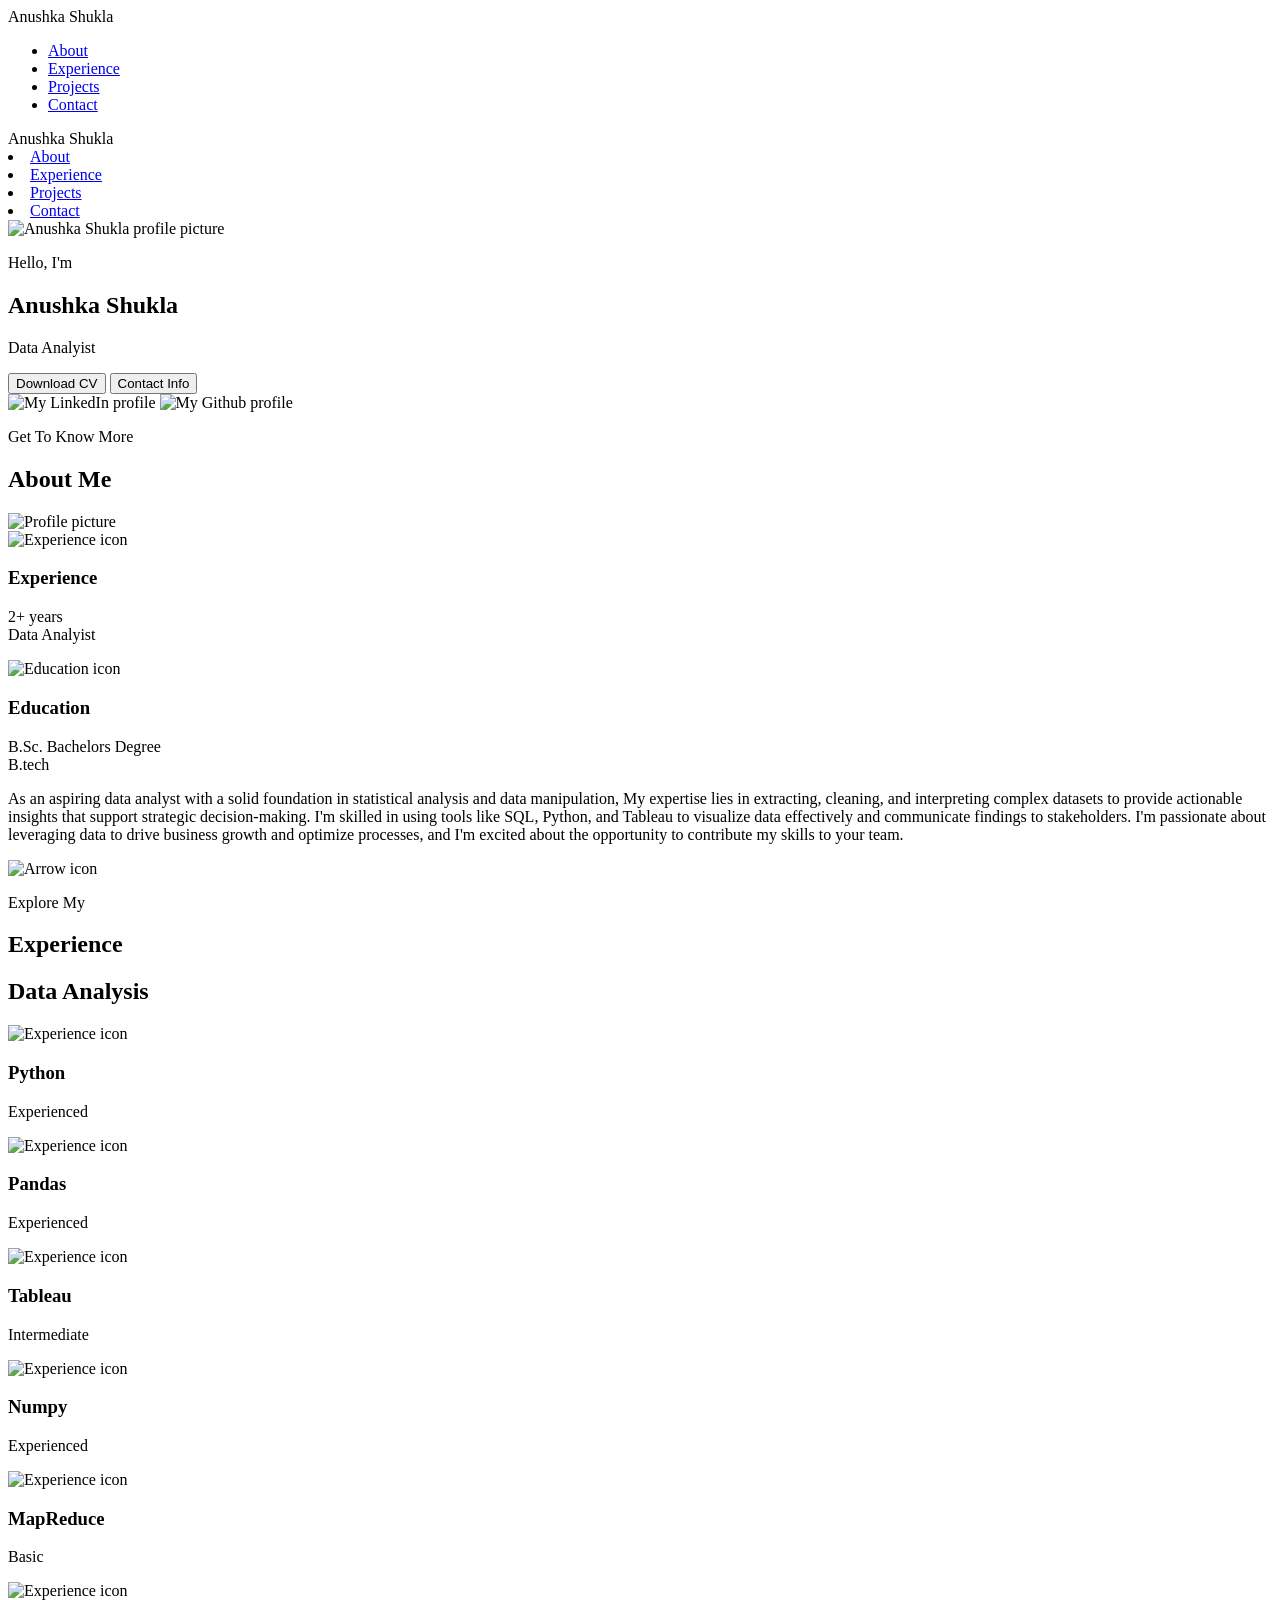
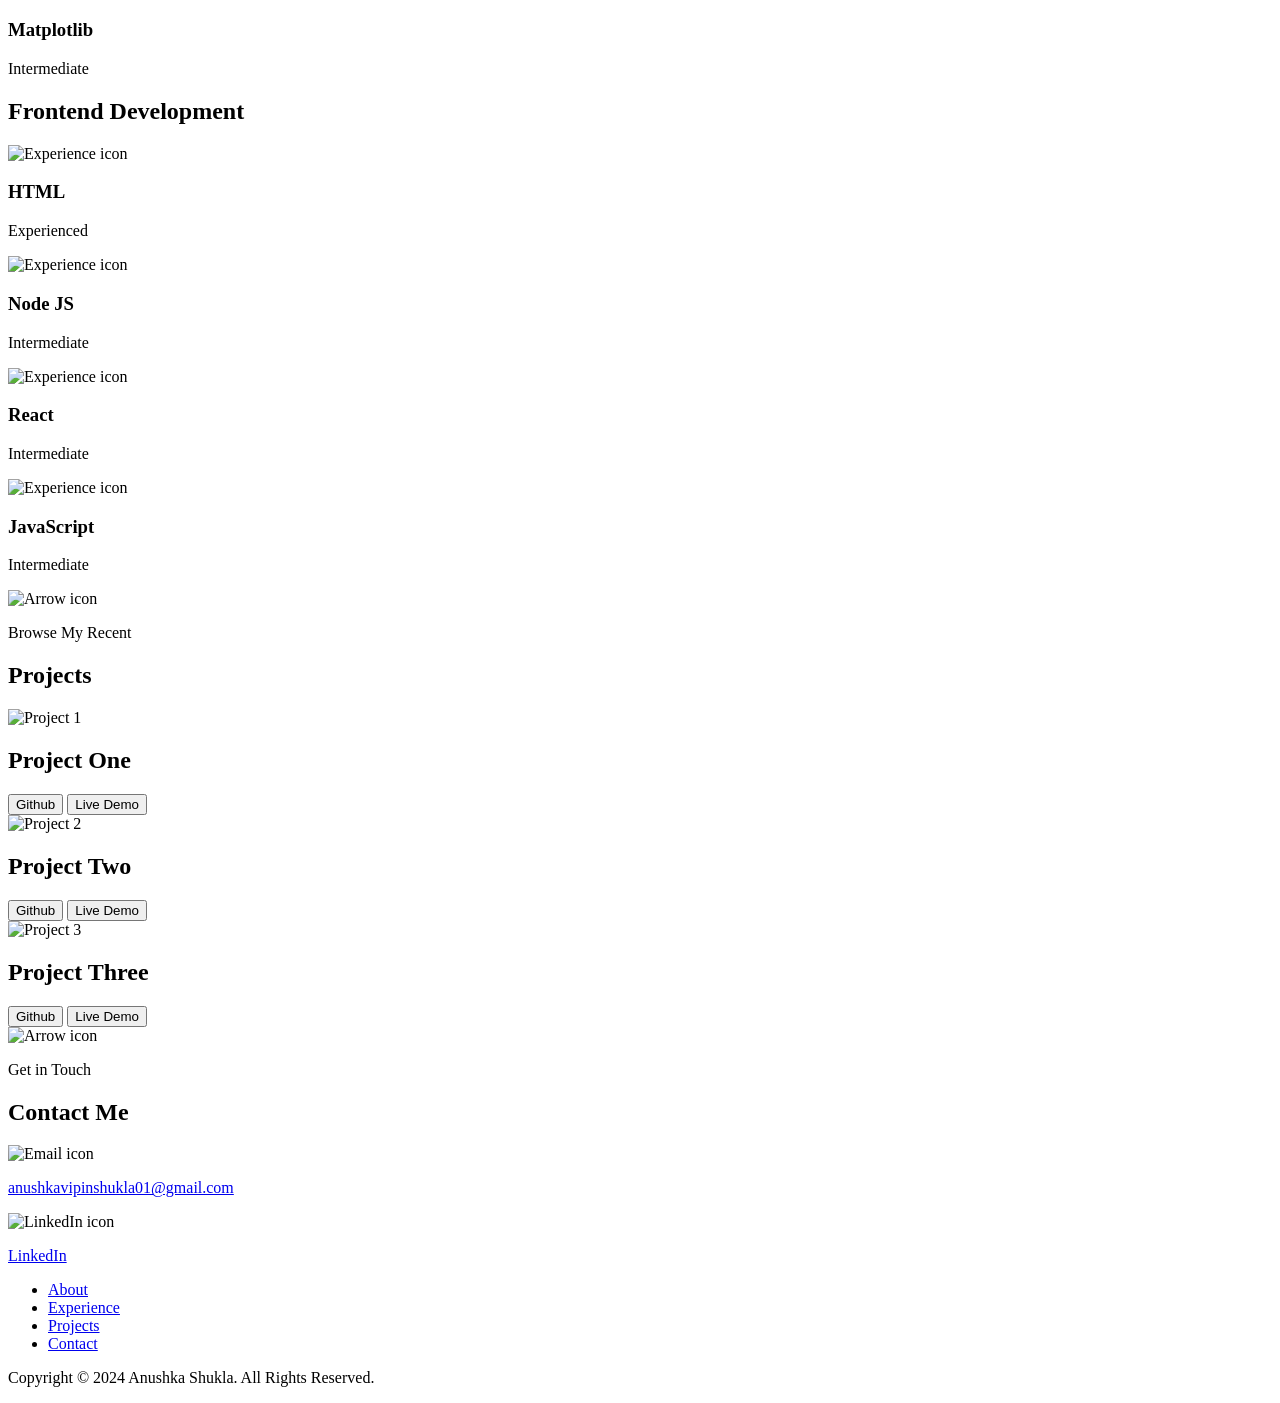
==== index.html @ f09dacac "Add files via upload" ====
<!DOCTYPE html>
<html lang="en">
  <head>
    <meta charset="UTF-8" />
    <meta http-equiv="X-UA-Compatible" content="IE=edge" />
    <meta name="viewport" content="width=device-width, initial-scale=1.0" />
    <title>My Portfolio</title>
    <link rel="stylesheet" href="style.css" />
    <link rel="stylesheet" href="mediaqueries.css" />
  </head>
  <body>
    <nav id="desktop-nav">
      <div class="logo">Anushka Shukla</div>
      <div>
        <ul class="nav-links">
          <li><a href="#about">About</a></li>
          <li><a href="#experience">Experience</a></li>
          <li><a href="#projects">Projects</a></li>
          <li><a href="#contact">Contact</a></li>
        </ul>
      </div>
    </nav>
    <nav id="hamburger-nav">
      <div class="logo">Anushka Shukla</div>
      <div class="hamburger-menu">
        <div class="hamburger-icon" onclick="toggleMenu()">
          <span></span>
          <span></span>
          <span></span>
        </div>
        <div class="menu-links">
          <li><a href="#about" onclick="toggleMenu()">About</a></li>
          <li><a href="#experience" onclick="toggleMenu()">Experience</a></li>
          <li><a href="#projects" onclick="toggleMenu()">Projects</a></li>
          <li><a href="#contact" onclick="toggleMenu()">Contact</a></li>
        </div>
      </div>
    </nav>
    <section id="profile">
      <div class="section__pic-container">
        <img src="./assets/profile-pic.jpeg" alt="Anushka Shukla profile picture" />
      </div>
      <div class="section__text">
        <p class="section__text__p1">Hello, I'm</p>
        <h1 class="title">Anushka Shukla</h1>
        <p class="section__text__p2">Data Analyist</p>
        <div class="btn-container">
          <button
            class="btn btn-color-2"
            onclick="window.open('./assets/resume(1).pfd')"
           >
            Download CV
          </button>
          <button class="btn btn-color-1" onclick="location.href='./#contact'">
            Contact Info
          </button>
        </div>
        <div id="socials-container">
          <img
            src="./assets/linkedin.png"
            alt="My LinkedIn profile"
            class="icon"
            onclick="location.href='https://www.linkedin.com/in/anushka-shukla-039b04221/'"
          />
          <img
            src="./assets/github.png"
            alt="My Github profile"
            class="icon"
            onclick="location.href='https://github.com/shuklanushka28'"
          />
        </div>
      </div>
    </section>
    <section id="about">
      <p class="section__text__p1">Get To Know More</p>
      <h1 class="title">About Me</h1>
      <div class="section-container">
        <div class="section__pic-container">
          <img
            src="./assets/myprofile-pic.jpg"
            alt="Profile picture"
            class="about-pic"
          />
        </div>
        <div class="about-details-container">
          <div class="about-containers">
            <div class="details-container">
              <img
                src="./assets/experience.png"
                alt="Experience icon"
                class="icon"
              />
              <h3>Experience</h3>
              <p>2+ years <br />Data Analyist</p>
            </div>
            <div class="details-container">
              <img
                src="./assets/education.png"
                alt="Education icon"
                class="icon"
              />
              <h3>Education</h3>
              <p>B.Sc. Bachelors Degree<br />B.tech</p>
            </div>
          </div>
          <div class="text-container">
            <p>
             
              As an aspiring data analyst with a solid foundation in statistical analysis and data manipulation,
              My expertise lies in extracting, cleaning, and interpreting complex datasets to provide actionable insights that support strategic decision-making.
              I'm skilled in using tools like SQL, Python, and Tableau to visualize data effectively and communicate findings to stakeholders. 
              I'm passionate about leveraging data to drive business growth and optimize processes, and I'm excited about the opportunity to contribute my skills to your team.
            </p>
          </div>
        </div>
      </div>
      <img
        src="./assets/arrow.png"
        alt="Arrow icon"
        class="icon arrow"
        onclick="location.href='./#experience'"
      />
    </section>
    <section id="experience">
      <p class="section__text__p1">Explore My</p>
      <h1 class="title">Experience</h1>
      <div class="experience-details-container">
        <div class="about-containers">
          <div class="details-container">
            <h2 class="experience-sub-title">Data Analysis</h2>
            <div class="article-container">
              <article>
                <img
                  src="./assets/checkmark.png"
                  alt="Experience icon"
                  class="icon"
                />
                <div>
                  <h3>Python</h3>
                  <p>Experienced</p>
                </div>
              </article>
              <article>
                <img
                  src="./assets/checkmark.png"
                  alt="Experience icon"
                  class="icon"
                />
                <div>
                  <h3>Pandas</h3>
                  <p>Experienced</p>
                </div>
              </article>
              <article>
                <img
                  src="./assets/checkmark.png"
                  alt="Experience icon"
                  class="icon"
                />
                <div>
                  <h3>Tableau</h3>
                  <p>Intermediate</p>
                </div>
              </article>
              <article>
                <img
                  src="./assets/checkmark.png"
                  alt="Experience icon"
                  class="icon"
                />
                <div>
                  <h3>Numpy</h3>
                  <p>Experienced</p>
                </div>
              </article>
              <article>
                <img
                  src="./assets/checkmark.png"
                  alt="Experience icon"
                  class="icon"
                />
                <div>
                  <h3>MapReduce</h3>
                  <p>Basic</p>
                </div>
              </article>
              <article>
                <img
                  src="./assets/checkmark.png"
                  alt="Experience icon"
                  class="icon"
                />
                <div>
                  <h3>Matplotlib</h3>
                  <p>Intermediate</p>
                </div>
              </article>
            </div>
          </div>
          <div class="details-container">
            <h2 class="experience-sub-title">Frontend Development</h2>
            <div class="article-container">
              <article>
                <img
                  src="./assets/checkmark.png"
                  alt="Experience icon"
                  class="icon"
                />
                <div>
                  <h3>HTML</h3>
                  <p>Experienced</p>
                </div>
              </article>
              <article>
                <img
                  src="./assets/checkmark.png"
                  alt="Experience icon"
                  class="icon"
                />
                <div>
                  <h3>Node JS</h3>
                  <p>Intermediate</p>
                </div>
              </article>
              <article>
                <img
                  src="./assets/checkmark.png"
                  alt="Experience icon"
                  class="icon"
                />
                <div>
                  <h3>React</h3>
                  <p>Intermediate</p>
                </div>
              </article>
              <article>
                <img
                  src="./assets/checkmark.png"
                  alt="Experience icon"
                  class="icon"
                />
                <div>
                  <h3>JavaScript</h3>
                  <p>Intermediate</p>
                </div>
              </article>
            </div>
          </div>
        </div>
      </div>
      <img
        src="./assets/arrow.png"
        alt="Arrow icon"
        class="icon arrow"
        onclick="location.href='./#projects'"
      />
    </section>
    <section id="projects">
      <p class="section__text__p1">Browse My Recent</p>
      <h1 class="title">Projects</h1>
      <div class="experience-details-container">
        <div class="about-containers">
          <div class="details-container color-container">
            <div class="article-container">
              <img
                src="./assets/project-1.png"
                alt="Project 1"
                class="project-img"
              />
            </div>
            <h2 class="experience-sub-title project-title">Project One</h2>
            <div class="btn-container">
              <button
                class="btn btn-color-2 project-btn"
                onclick="location.href='https://github.com/'"
              >
                Github
              </button>
              <button
                class="btn btn-color-2 project-btn"
                onclick="location.href='https://github.com/'"
              >
                Live Demo
              </button>
            </div>
          </div>
          <div class="details-container color-container">
            <div class="article-container">
              <img
                src="./assets/project-2.png"
                alt="Project 2"
                class="project-img"
              />
            </div>
            <h2 class="experience-sub-title project-title">Project Two</h2>
            <div class="btn-container">
              <button
                class="btn btn-color-2 project-btn"
                onclick="location.href='https://github.com/'"
              >
                Github
              </button>
              <button
                class="btn btn-color-2 project-btn"
                onclick="location.href='https://github.com/'"
              >
                Live Demo
              </button>
            </div>
          </div>
          <div class="details-container color-container">
            <div class="article-container">
              <img
                src="./assets/project-3.png"
                alt="Project 3"
                class="project-img"
              />
            </div>
            <h2 class="experience-sub-title project-title">Project Three</h2>
            <div class="btn-container">
              <button
                class="btn btn-color-2 project-btn"
                onclick="location.href='https://github.com/'"
              >
                Github
              </button>
              <button
                class="btn btn-color-2 project-btn"
                onclick="location.href='https://github.com/'"
              >
                Live Demo
              </button>
            </div>
          </div>
        </div>
      </div>
      <img
        src="./assets/arrow.png"
        alt="Arrow icon"
        class="icon arrow"
        onclick="location.href='./#contact'"
      />
    </section>
    <section id="contact">
      <p class="section__text__p1">Get in Touch</p>
      <h1 class="title">Contact Me</h1>
      <div class="contact-info-upper-container">
        <div class="contact-info-container">
          <img
            src="./assets/email.png"
            alt="Email icon"
            class="icon contact-icon email-icon"
          />
          <p><a href="mailto:examplemail@gmail.com">anushkavipinshukla01@gmail.com</a></p>
        </div>
        <div class="contact-info-container">
          <img
            src="./assets/linkedin.png"
            alt="LinkedIn icon"
            class="icon contact-icon"
          />
          <p><a href="https://www.linkedin.com/in/anushka-shukla-039b04221/">LinkedIn</a></p>
        </div>
      </div>
    </section>
    <footer>
      <nav>
        <div class="nav-links-container">
          <ul class="nav-links">
            <li><a href="#about">About</a></li>
            <li><a href="#experience">Experience</a></li>
            <li><a href="#projects">Projects</a></li>
            <li><a href="#contact">Contact</a></li>
          </ul>
        </div>
      </nav>
      <p>Copyright &#169; 2024 Anushka Shukla. All Rights Reserved.</p>
    </footer>
    <script src="script.js"></script>
  </body>
</html>
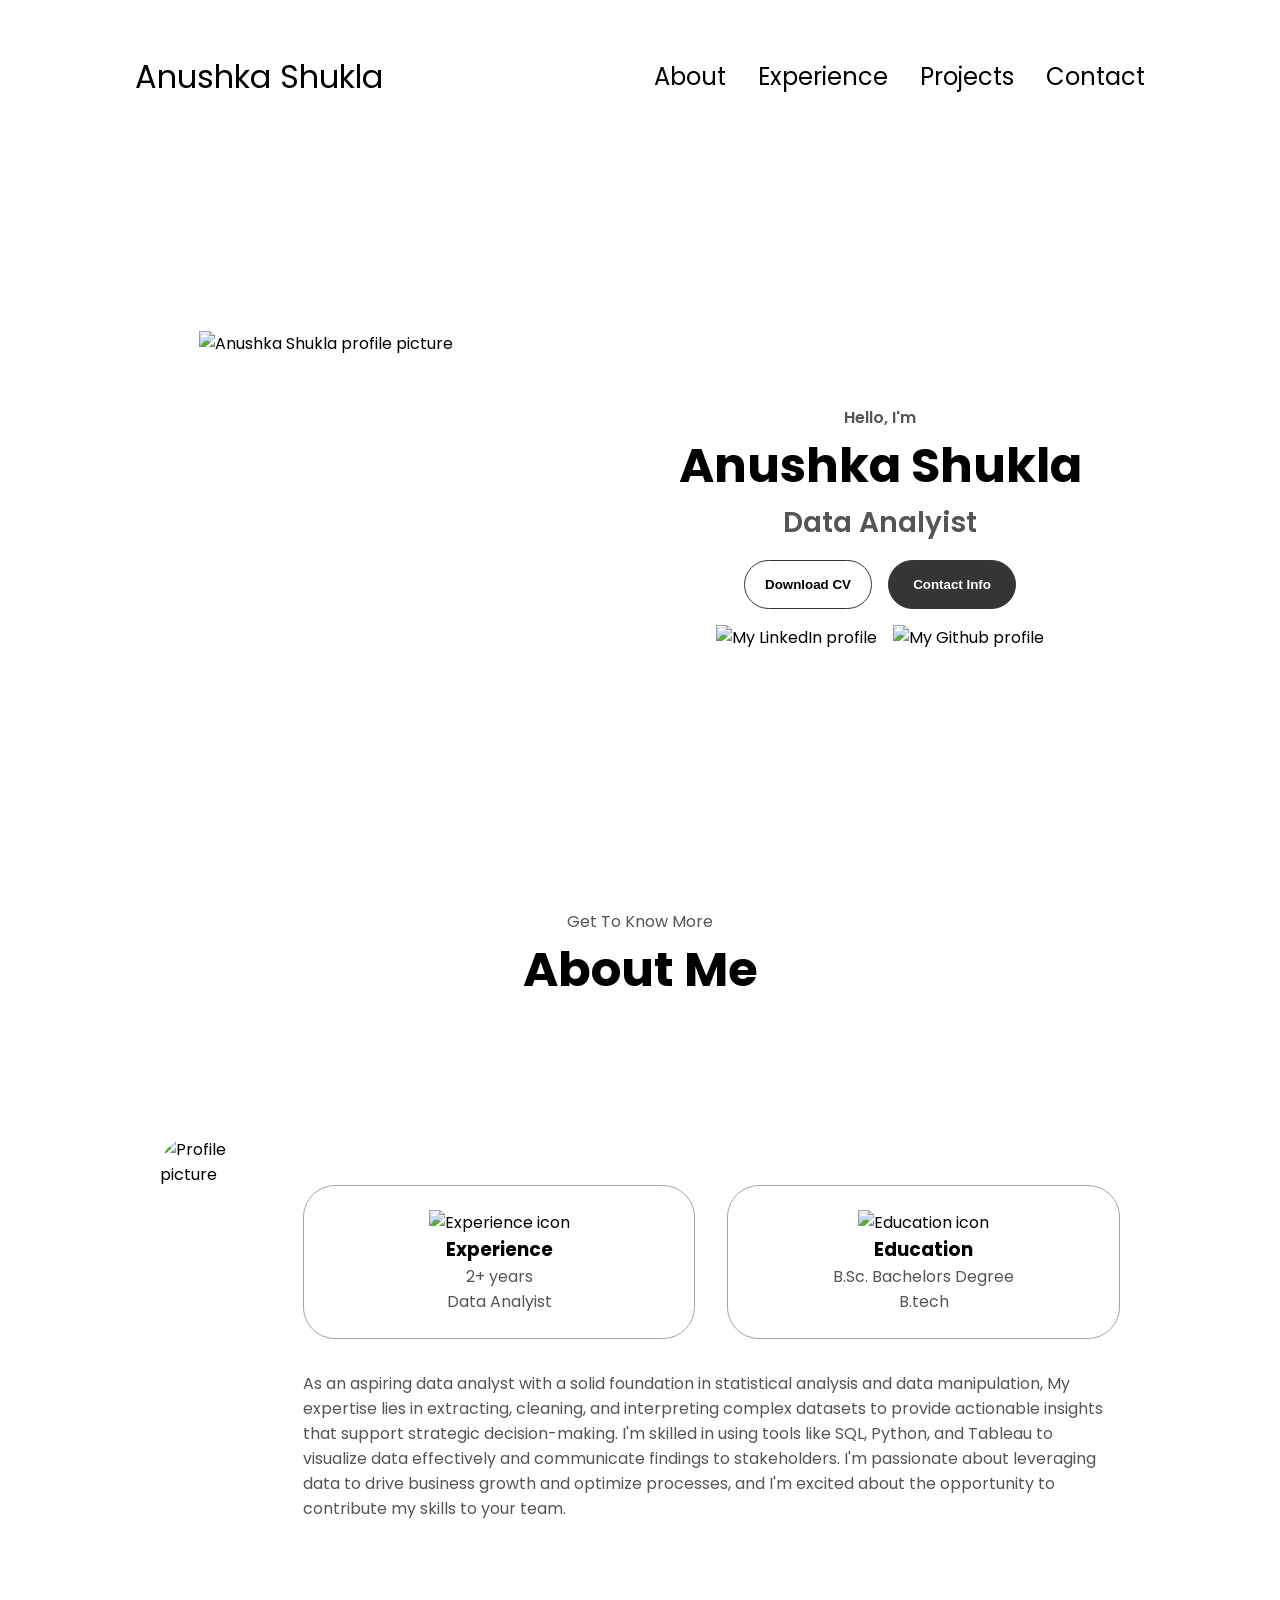
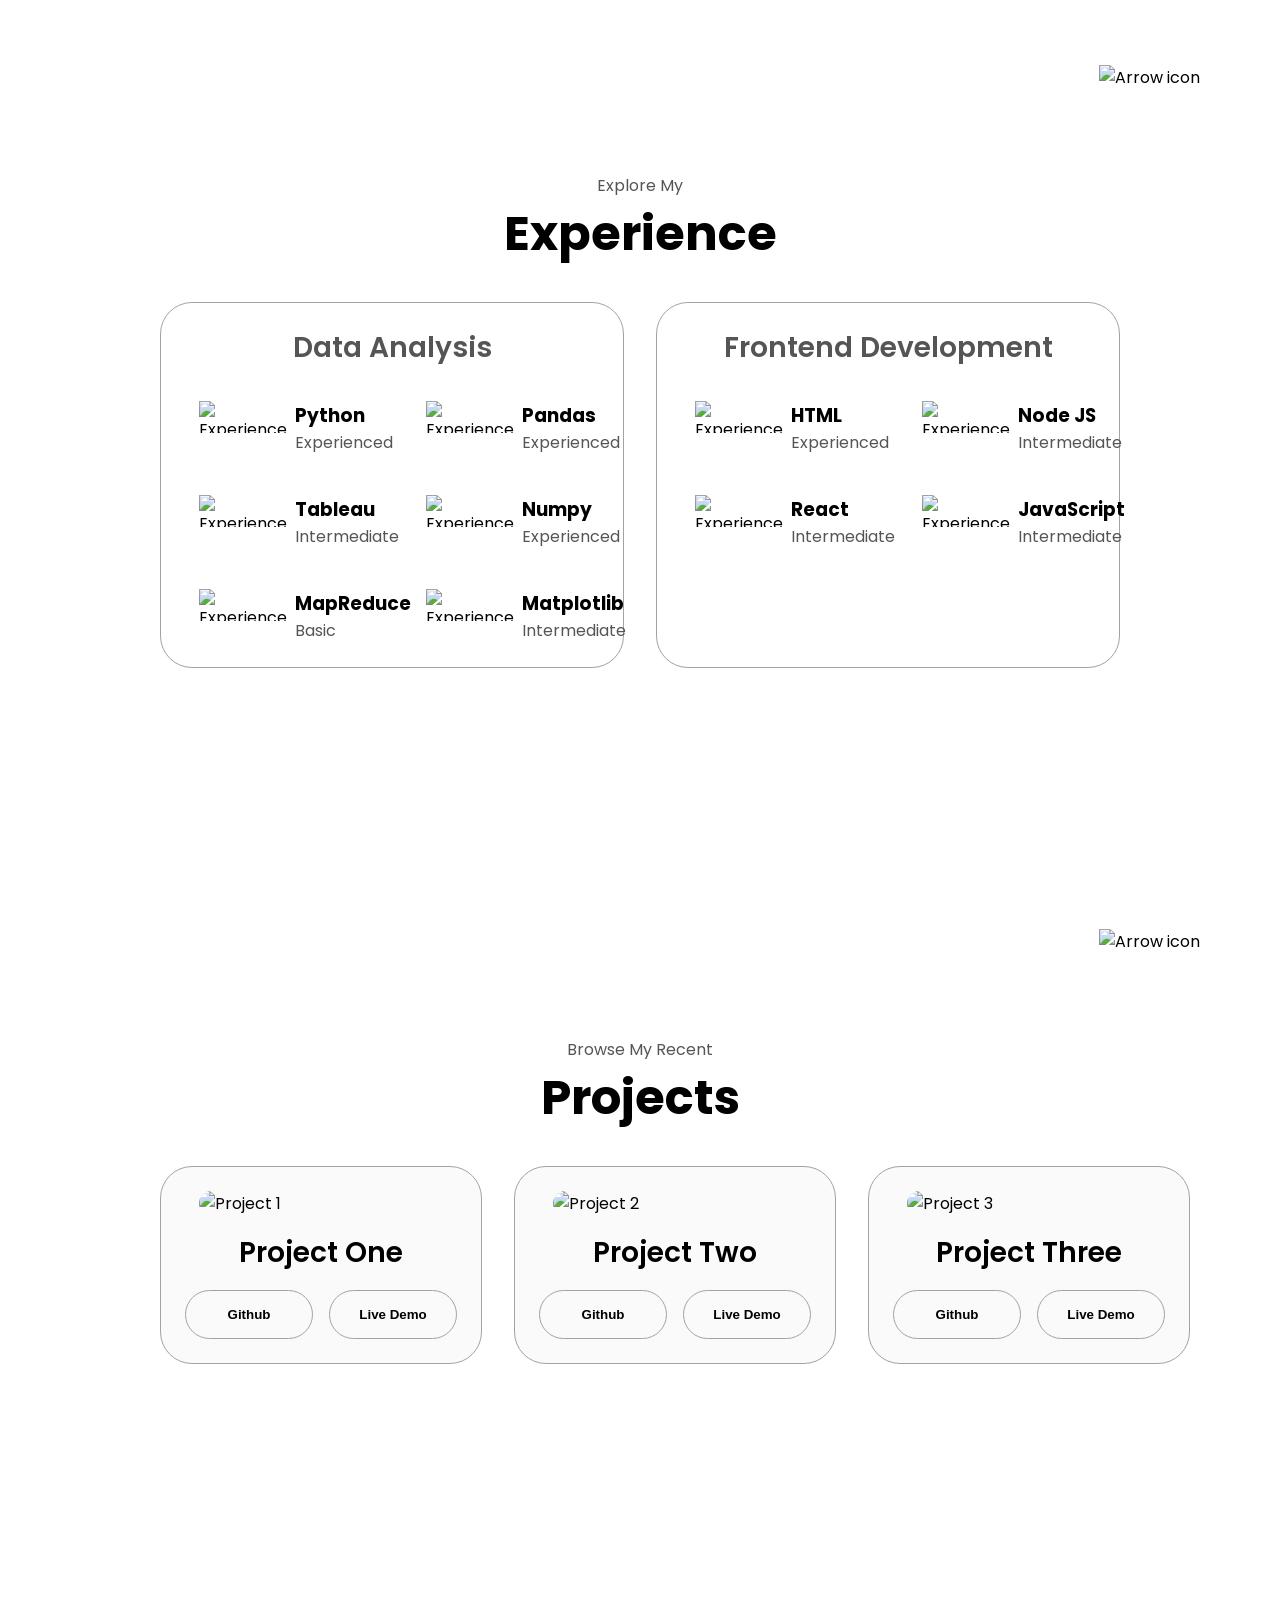
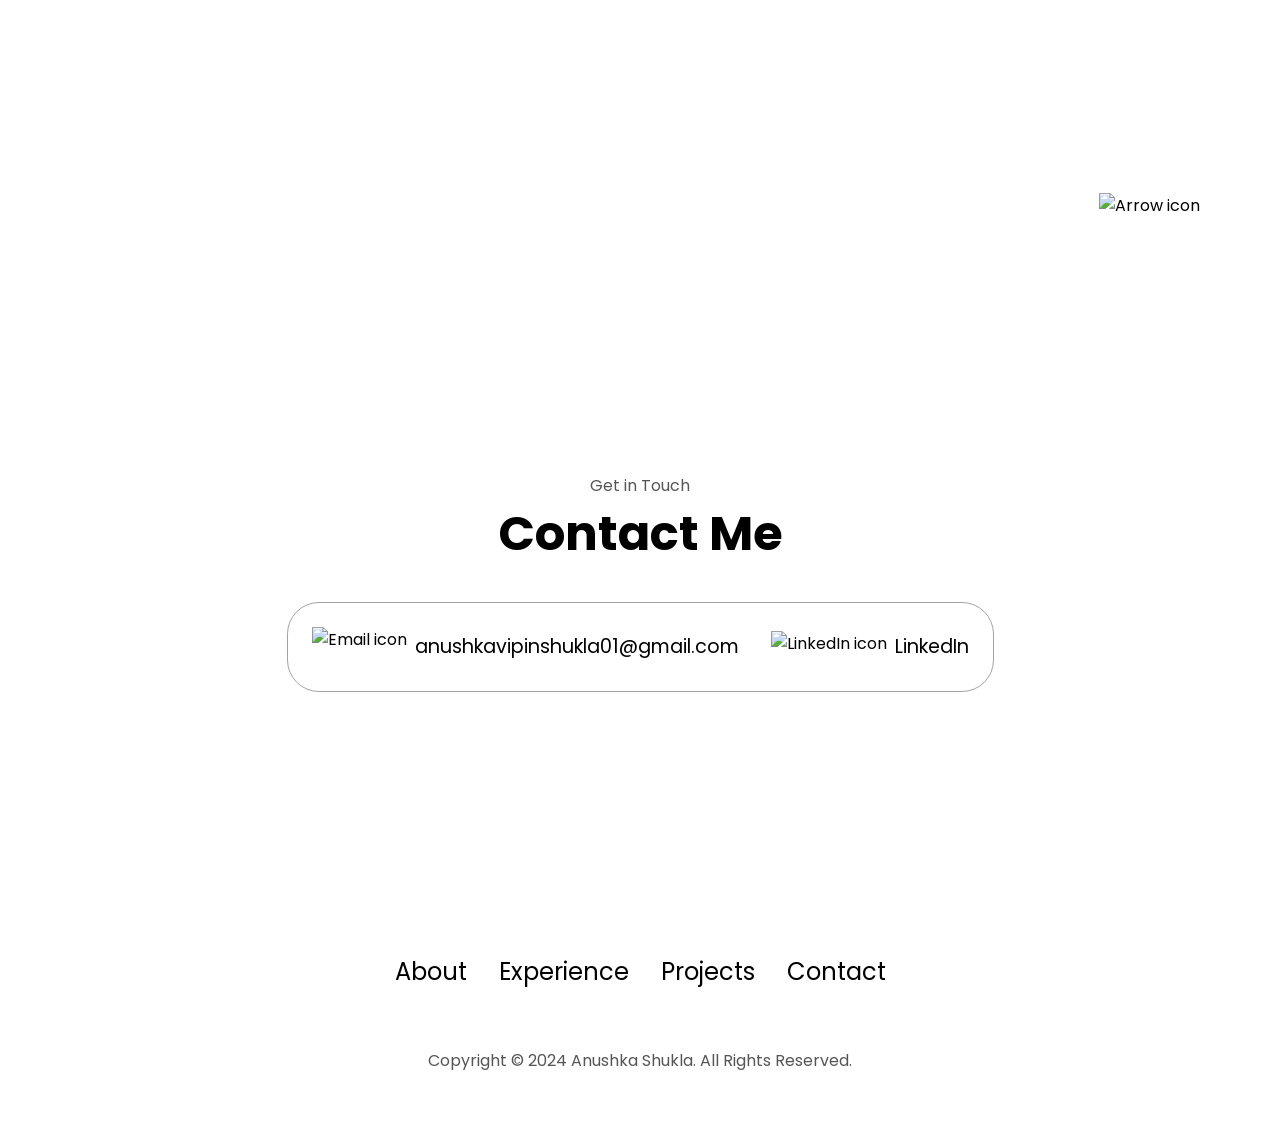
==== commit d16fdae0: "Update index.html" ====
--- a/index.html
+++ b/index.html
@@ -1,4 +1,4 @@
-<!DOCTYPE html>
+  <!DOCTYPE html>
 <html lang="en">
   <head>
     <meta charset="UTF-8" />
@@ -38,7 +38,7 @@
     </nav>
     <section id="profile">
       <div class="section__pic-container">
-        <img src="./assets/profile-pic.jpeg" alt="Anushka Shukla profile picture" />
+        <img src="assets/profile-pic.jpeg" alt="Anushka Shukla profile picture" />
       </div>
       <div class="section__text">
         <p class="section__text__p1">Hello, I'm</p>
@@ -378,4 +378,4 @@
     </footer>
     <script src="script.js"></script>
   </body>
-</html>+</html>
--- a/style.css
+++ b/style.css
@@ -0,0 +1,430 @@
+@import url("https://fonts.googleapis.com/css2?family=Poppins:wght@300;400;500;600&display=swap");
+
+* {
+  margin: 0;
+  padding: 0;
+}
+
+body {
+  font-family: "Poppins", sans-serif;
+}
+
+html {
+  scroll-behavior: smooth;
+}
+
+p {
+  color: rgb(85, 85, 85);
+}
+
+/* TRANSITION */
+
+a,
+.btn {
+  transition: all 300ms ease;
+}
+
+/* DESKTOP NAV */
+
+nav,
+.nav-links {
+  display: flex;
+}
+
+nav {
+  justify-content: space-around;
+  align-items: center;
+  height: 17vh;
+}
+
+.nav-links {
+  gap: 2rem;
+  list-style: none;
+  font-size: 1.5rem;
+}
+
+a {
+  color: black;
+  text-decoration: none;
+  text-decoration-color: white;
+}
+
+a:hover {
+  color: grey;
+  text-decoration: underline;
+  text-underline-offset: 1rem;
+  text-decoration-color: rgb(181, 181, 181);
+}
+
+.logo {
+  font-size: 2rem;
+}
+
+.logo:hover {
+  cursor: default;
+}
+
+/* HAMBURGER MENU */
+
+#hamburger-nav {
+  display: none;
+}
+
+.hamburger-menu {
+  position: relative;
+  display: inline-block;
+}
+
+.hamburger-icon {
+  display: flex;
+  flex-direction: column;
+  justify-content: space-between;
+  height: 24px;
+  width: 30px;
+  cursor: pointer;
+}
+
+.hamburger-icon span {
+  width: 100%;
+  height: 2px;
+  background-color: black;
+  transition: all 0.3 ease-in-out;
+}
+
+.menu-links {
+  position: absolute;
+  top: 100%;
+  right: 0;
+  background-color: white;
+  width: fit-content;
+  max-height: 0;
+  overflow: hidden;
+  transition: all 0.3 ease-in-out;
+}
+
+.menu-links a {
+  display: block;
+  padding: 10px;
+  text-align: center;
+  font-size: 1.5rem;
+  color: black;
+  text-decoration: none;
+  transition: all 0.3 ease-in-out;
+}
+
+.menu-links li {
+  list-style: none;
+}
+
+.menu-links.open {
+  max-height: 300px;
+}
+
+.hamburger-icon.open span:first-child {
+  transform: rotate(45deg) translate(10px, 5px);
+}
+
+.hamburger-icon.open span:nth-child(2) {
+  opacity: 0;
+}
+
+.hamburger-icon.open span:last-child {
+  transform: rotate(-45deg) translate(10px, -5px);
+}
+
+.hamburger-icon span:first-child {
+  transform: none;
+}
+
+.hamburger-icon span:first-child {
+  opacity: 1;
+}
+
+.hamburger-icon span:first-child {
+  transform: none;
+}
+
+/* SECTIONS */
+
+section {
+  padding-top: 4vh;
+  height: 96vh;
+  margin: 0 10rem;
+  box-sizing: border-box;
+  min-height: fit-content;
+}
+
+.section-container {
+  display: flex;
+}
+
+/* PROFILE SECTION */
+
+#profile {
+  display: flex;
+  justify-content: center;
+  gap: 5rem;
+  height: 80vh;
+}
+
+.section__pic-container {
+  display: flex;
+  height: 400px;
+  width: 400px;
+  margin: auto 0;
+}
+
+.section__text {
+  align-self: center;
+  text-align: center;
+}
+
+.section__text p {
+  font-weight: 600;
+}
+
+.section__text__p1 {
+  text-align: center;
+}
+
+.section__text__p2 {
+  font-size: 1.75rem;
+  margin-bottom: 1rem;
+}
+
+.title {
+  font-size: 3rem;
+  text-align: center;
+}
+
+#socials-container {
+  display: flex;
+  justify-content: center;
+  margin-top: 1rem;
+  gap: 1rem;
+}
+
+/* ICONS */
+
+.icon {
+  cursor: pointer;
+  height: 2rem;
+}
+
+/* BUTTONS */
+
+.btn-container {
+  display: flex;
+  justify-content: center;
+  gap: 1rem;
+}
+
+.btn {
+  font-weight: 600;
+  transition: all 300ms ease;
+  padding: 1rem;
+  width: 8rem;
+  border-radius: 2rem;
+}
+
+.btn-color-1,
+.btn-color-2 {
+  border: rgb(53, 53, 53) 0.1rem solid;
+}
+
+.btn-color-1:hover,
+.btn-color-2:hover {
+  cursor: pointer;
+}
+
+.btn-color-1,
+.btn-color-2:hover {
+  background: rgb(53, 53, 53);
+  color: white;
+}
+
+.btn-color-1:hover {
+  background: rgb(0, 0, 0);
+}
+
+.btn-color-2 {
+  background: none;
+}
+
+.btn-color-2:hover {
+  border: rgb(255, 255, 255) 0.1rem solid;
+}
+
+.btn-container {
+  gap: 1rem;
+}
+
+/* ABOUT SECTION */
+
+#about {
+  position: relative;
+}
+
+.about-containers {
+  gap: 2rem;
+  margin-bottom: 2rem;
+  margin-top: 2rem;
+}
+
+.about-details-container {
+  justify-content: center;
+  flex-direction: column;
+}
+
+.about-containers,
+.about-details-container {
+  display: flex;
+}
+
+.about-pic {
+  border-radius: 2rem;
+}
+
+.arrow {
+  position: absolute;
+  right: -5rem;
+  bottom: 2.5rem;
+}
+
+.details-container {
+  padding: 1.5rem;
+  flex: 1;
+  background: white;
+  border-radius: 2rem;
+  border: rgb(53, 53, 53) 0.1rem solid;
+  border-color: rgb(163, 163, 163);
+  text-align: center;
+}
+
+.section-container {
+  gap: 4rem;
+  height: 80%;
+}
+
+.section__pic-container {
+  height: 400px;
+  width: 400px;
+  margin: auto 0;
+}
+
+/* EXPERIENCE SECTION */
+
+#experience {
+  position: relative;
+}
+
+.experience-sub-title {
+  color: rgb(85, 85, 85);
+  font-weight: 600;
+  font-size: 1.75rem;
+  margin-bottom: 2rem;
+}
+
+.experience-details-container {
+  display: flex;
+  justify-content: center;
+  flex-direction: column;
+}
+
+.article-container {
+  display: flex;
+  text-align: initial;
+  flex-wrap: wrap;
+  flex-direction: row;
+  gap: 2.5rem;
+  justify-content: space-around;
+}
+
+article {
+  display: flex;
+  width: 10rem;
+  justify-content: space-around;
+  gap: 0.5rem;
+}
+
+article .icon {
+  cursor: default;
+}
+
+/* PROJECTS SECTION */
+
+#projects {
+  position: relative;
+}
+
+.color-container {
+  border-color: rgb(163, 163, 163);
+  background: rgb(250, 250, 250);
+}
+
+.project-img {
+  border-radius: 2rem;
+  width: 90%;
+  height: 90%;
+}
+
+.project-title {
+  margin: 1rem;
+  color: black;
+}
+
+.project-btn {
+  color: black;
+  border-color: rgb(163, 163, 163);
+}
+
+/* CONTACT */
+
+#contact {
+  display: flex;
+  justify-content: center;
+  flex-direction: column;
+  height: 70vh;
+}
+
+.contact-info-upper-container {
+  display: flex;
+  justify-content: center;
+  border-radius: 2rem;
+  border: rgb(53, 53, 53) 0.1rem solid;
+  border-color: rgb(163, 163, 163);
+  background: (250, 250, 250);
+  margin: 2rem auto;
+  padding: 0.5rem;
+}
+
+.contact-info-container {
+  display: flex;
+  align-items: center;
+  justify-content: center;
+  gap: 0.5rem;
+  margin: 1rem;
+}
+
+.contact-info-container p {
+  font-size: larger;
+}
+
+.contact-icon {
+  cursor: default;
+}
+
+.email-icon {
+  height: 2.5rem;
+}
+
+/* FOOTER SECTION */
+
+footer {
+  height: 26vh;
+  margin: 0 1rem;
+}
+
+footer p {
+  text-align: center;
+}
--- a/mediaqueries.css
+++ b/mediaqueries.css
@@ -0,0 +1,8 @@
+@media screen and (max-width :1200px) {
+  #desktop-nav{
+    display: none;
+}
+#hamburger-nav{
+    display: flex;
+}
+}
